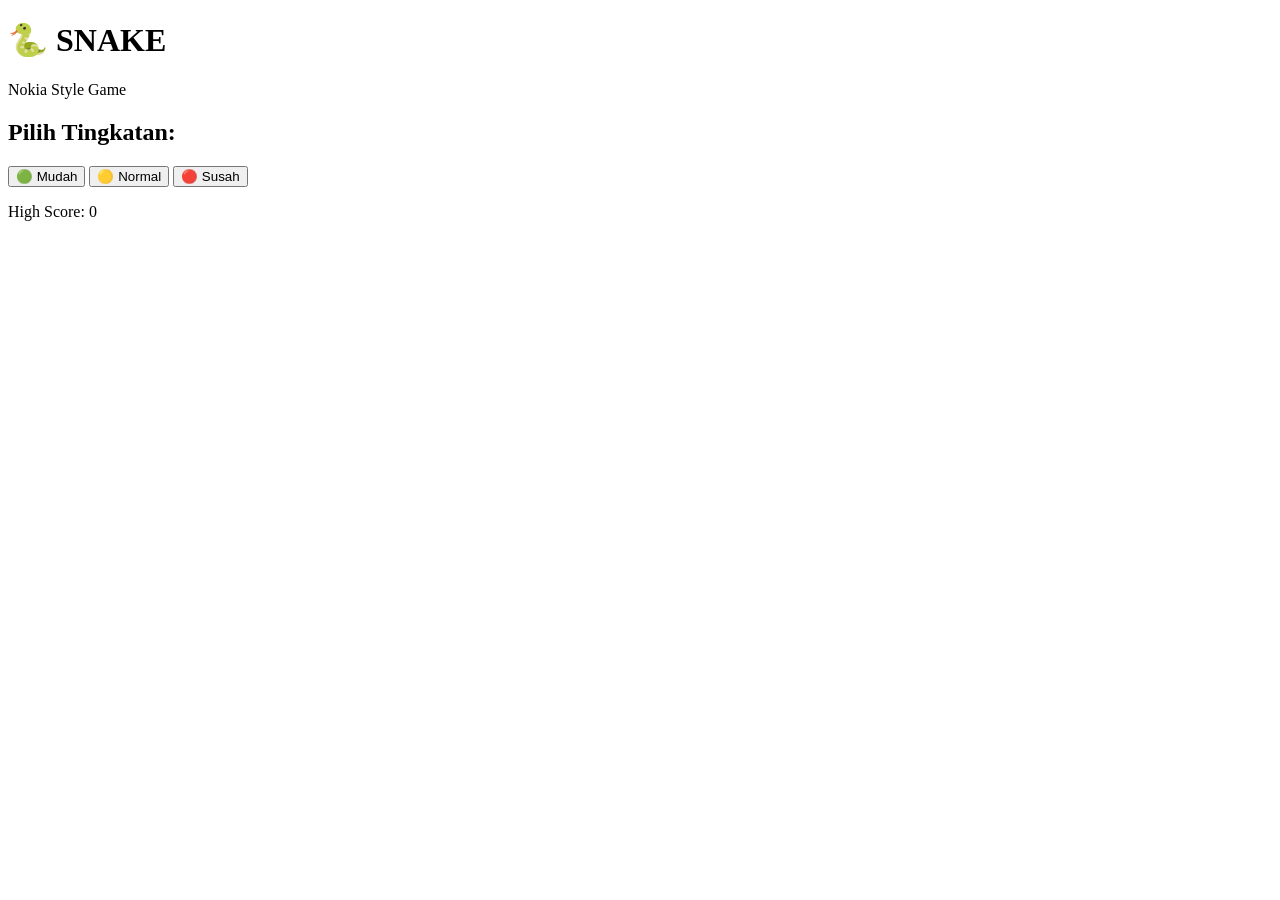
==== index.html @ 790ce5f3 "Refactor index.html for improved structure and SEO Added meta tags for description and theme color, " ====
<!DOCTYPE html>
<html lang="id">
<head>
    <meta charset="UTF-8">
    <meta name="viewport" content="width=device-width, initial-scale=1.0">
    <meta name="description" content="Permainan Ular Nokia 2D - Game klasik dengan berbagai tingkatan kesulitan">
    <meta name="theme-color" content="#000000">
    <title>Permainan Ular Nokia 2D</title>
    <link rel="stylesheet" href="style.css">
</head>
<body>
    <!-- Menu Utama -->
    <div id="menu">
        <div class="nokia-logo">
            <h1>🐍 SNAKE</h1>
            <p>Nokia Style Game</p>
        </div>
        <div class="level-selection">
            <h2>Pilih Tingkatan:</h2>
            <button class="level-btn" onclick="startGame(1)">
                <span class="level-icon">🟢</span> Mudah
            </button>
            <button class="level-btn" onclick="startGame(2)">
                <span class="level-icon">🟡</span> Normal
            </button>
            <button class="level-btn" onclick="startGame(3)">
                <span class="level-icon">🔴</span> Susah
            </button>
        </div>
        <div class="high-score-display">
            <p>High Score: <span id="menu-high-score">0</span></p>
        </div>
    </div>

    <!-- Area Game -->
    <div id="game-area" style="display: none;">
        <!-- Header Score -->
        <div class="game-header">
            <div class="score-box">
                <span class="label">SKOR</span>
                <span id="current-score">0</span>
            </div>
            <div class="score-box">
                <span class="label">HIGH</span>
                <span id="high-score">0</span>
            </div>
        </div>

        <!-- Canvas Game -->
        <div class="canvas-container">
            <canvas id="game-canvas" width="400" height="400"></canvas>
        </div>

        <!-- Kontrol HP -->
        <div class="controls-hp">
            <button class="control-btn" id="btn-up" aria-label="Atas">▲</button>
            <div class="control-row">
                <button class="control-btn" id="btn-left" aria-label="Kiri">◀</button>
                <button class="control-btn" id="btn-down" aria-label="Bawah">▼</button>
                <button class="control-btn" id="btn-right" aria-label="Kanan">▶</button>
            </div>
        </div>

        <!-- Kontrol PC -->
        <div class="controls-pc">
            <div class="control-info">
                <p>Gunakan tombol panah keyboard</p>
            </div>
        </div>

        <!-- Tombol Reset -->
        <button class="reset-btn" onclick="resetGame()">🔄 Reset Game</button>
    </div>

    <!-- Overlay Game Over -->
    <div id="game-over-overlay" style="display: none;">
        <div class="overlay-content">
            <h2>🎮 GAME OVER</h2>
            <p>Skor Akhir: <span id="final-score">0</span></p>
            <p>High Score: <span id="final-high-score">0</span></p>
            <button class="play-again-btn" onclick="showMenu()">🏠 Menu Utama</button>
        </div>
    </div>

    <script src="script.js"></script>
</body>
</html>
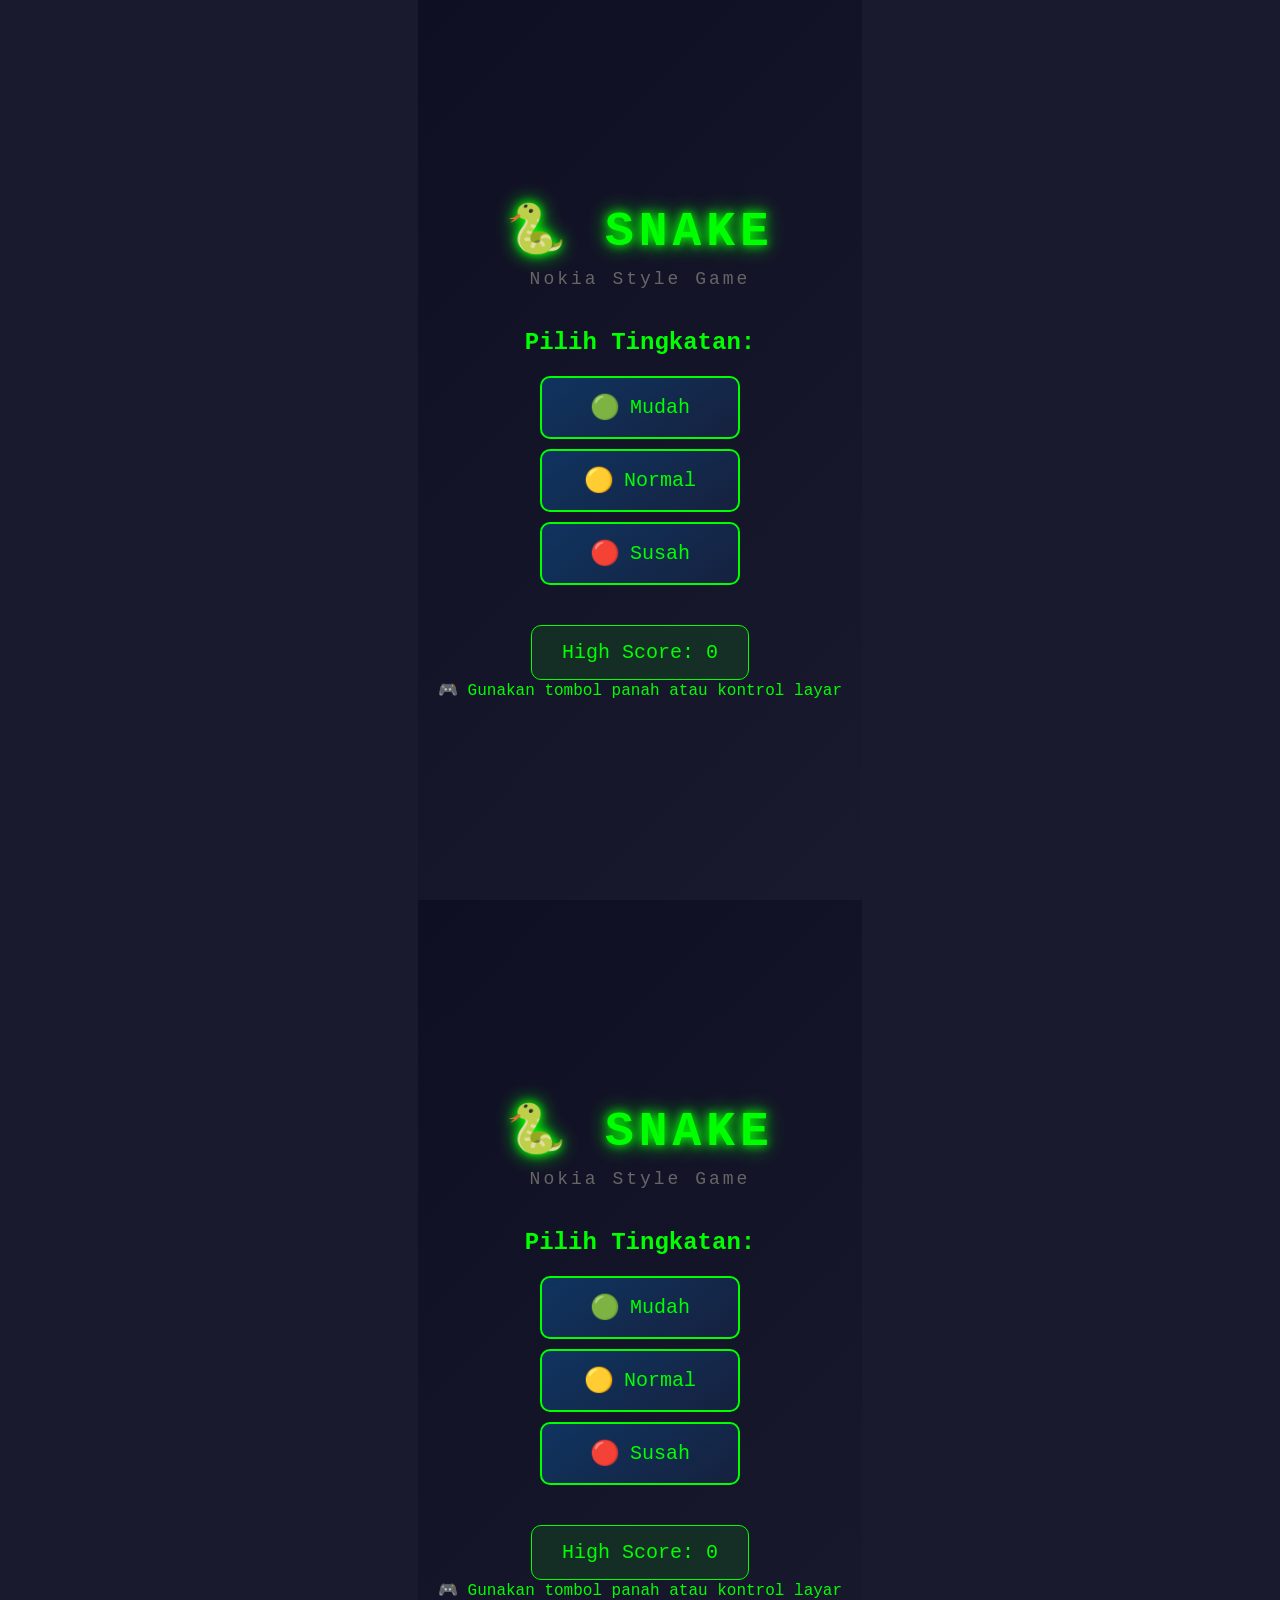
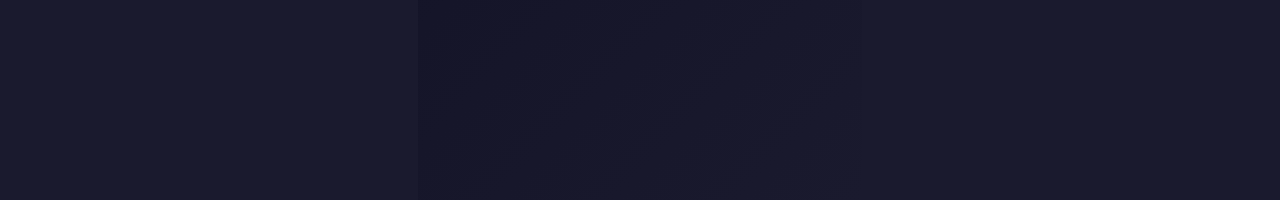
==== commit 11ccf9df: "Add instructions for game controls Added instructions for using controls in the game." ====
--- a/index.html
+++ b/index.html
@@ -30,6 +30,9 @@
         <div class="high-score-display">
             <p>High Score: <span id="menu-high-score">0</span></p>
         </div>
+        <div class="instructions">
+            <p>🎮 Gunakan tombol panah atau kontrol layar</p>
+        </div>
     </div>
 
     <!-- Area Game -->
@@ -61,10 +64,85 @@
             </div>
         </div>
 
-        <!-- Kontrol PC -->
-        <div class="controls-pc">
-            <div class="control-info">
-                <p>Gunakan tombol panah keyboard</p>
+        <!-- Tombol Reset -->
+        <button class="reset-btn" onclick="resetGame()">🔄 Reset Game</button>
+    </div>
+
+    <!-- Overlay Game Over -->
+    <div id="game-over-overlay" style="display: none;">
+        <div class="overlay-content">
+            <h2>🎮 GAME OVER</h2>
+            <p>Skor Akhir: <span id="final-score">0</span></p>
+            <p>High Score: <span id="final-high-score">0</span></p>
+            <button class="play-again-btn" onclick="showMenu()">🏠 Menu Utama</button>
+        </div>
+    </div>
+
+    <script src="script.js"></script>
+</body>
+</html><!DOCTYPE html>
+<html lang="id">
+<head>
+    <meta charset="UTF-8">
+    <meta name="viewport" content="width=device-width, initial-scale=1.0">
+    <meta name="description" content="Permainan Ular Nokia 2D - Game klasik dengan berbagai tingkatan kesulitan">
+    <meta name="theme-color" content="#000000">
+    <title>Permainan Ular Nokia 2D</title>
+    <link rel="stylesheet" href="style.css">
+</head>
+<body>
+    <!-- Menu Utama -->
+    <div id="menu">
+        <div class="nokia-logo">
+            <h1>🐍 SNAKE</h1>
+            <p>Nokia Style Game</p>
+        </div>
+        <div class="level-selection">
+            <h2>Pilih Tingkatan:</h2>
+            <button class="level-btn" onclick="startGame(1)">
+                <span class="level-icon">🟢</span> Mudah
+            </button>
+            <button class="level-btn" onclick="startGame(2)">
+                <span class="level-icon">🟡</span> Normal
+            </button>
+            <button class="level-btn" onclick="startGame(3)">
+                <span class="level-icon">🔴</span> Susah
+            </button>
+        </div>
+        <div class="high-score-display">
+            <p>High Score: <span id="menu-high-score">0</span></p>
+        </div>
+        <div class="instructions">
+            <p>🎮 Gunakan tombol panah atau kontrol layar</p>
+        </div>
+    </div>
+
+    <!-- Area Game -->
+    <div id="game-area" style="display: none;">
+        <!-- Header Score -->
+        <div class="game-header">
+            <div class="score-box">
+                <span class="label">SKOR</span>
+                <span id="current-score">0</span>
+            </div>
+            <div class="score-box">
+                <span class="label">HIGH</span>
+                <span id="high-score">0</span>
+            </div>
+        </div>
+
+        <!-- Canvas Game -->
+        <div class="canvas-container">
+            <canvas id="game-canvas" width="400" height="400"></canvas>
+        </div>
+
+        <!-- Kontrol HP -->
+        <div class="controls-hp">
+            <button class="control-btn" id="btn-up" aria-label="Atas">▲</button>
+            <div class="control-row">
+                <button class="control-btn" id="btn-left" aria-label="Kiri">◀</button>
+                <button class="control-btn" id="btn-down" aria-label="Bawah">▼</button>
+                <button class="control-btn" id="btn-right" aria-label="Kanan">▶</button>
             </div>
         </div>
 
--- a/style.css
+++ b/style.css
@@ -0,0 +1,351 @@
+/* ============================================
+   RESET & BASE STYLES
+   ============================================ */
+* {
+    margin: 0;
+    padding: 0;
+    box-sizing: border-box;
+}
+
+body {
+    margin: 0;
+    background-color: #1a1a2e;
+    font-family: 'Courier New', monospace;
+    color: #00ff00;
+    display: flex;
+    flex-direction: column;
+    align-items: center;
+    min-height: 100vh;
+    overflow: hidden;
+    user-select: none;
+    -webkit-user-select: none;
+}
+
+/* ============================================
+   MENU UTAMA
+   ============================================ */
+#menu {
+    display: flex;
+    flex-direction: column;
+    align-items: center;
+    justify-content: center;
+    min-height: 100vh;
+    padding: 20px;
+    background: linear-gradient(135deg, #0f0f23 0%, #1a1a2e 100%);
+}
+
+.nokia-logo {
+    text-align: center;
+    margin-bottom: 40px;
+}
+
+.nokia-logo h1 {
+    font-size: 48px;
+    color: #00ff00;
+    text-shadow: 0 0 10px #00ff00, 0 0 20px #00ff00;
+    letter-spacing: 5px;
+    margin-bottom: 10px;
+}
+
+.nokia-logo p {
+    font-size: 18px;
+    color: #666;
+    letter-spacing: 3px;
+}
+
+.level-selection {
+    text-align: center;
+    margin-bottom: 30px;
+}
+
+.level-selection h2 {
+    font-size: 24px;
+    margin-bottom: 20px;
+    color: #00ff00;
+}
+
+.level-btn {
+    display: flex;
+    align-items: center;
+    justify-content: center;
+    gap: 10px;
+    width: 200px;
+    padding: 15px 30px;
+    margin: 10px auto;
+    font-size: 20px;
+    font-family: 'Courier New', monospace;
+    background: linear-gradient(145deg, #0f3460, #16213e);
+    border: 2px solid #00ff00;
+    border-radius: 10px;
+    color: #00ff00;
+    cursor: pointer;
+    transition: all 0.3s ease;
+}
+
+.level-btn:hover {
+    transform: scale(1.05);
+    box-shadow: 0 0 20px rgba(0, 255, 0, 0.5);
+}
+
+.level-icon {
+    font-size: 24px;
+}
+
+.high-score-display {
+    background: rgba(0, 255, 0, 0.1);
+    padding: 15px 30px;
+    border-radius: 10px;
+    border: 1px solid #00ff00;
+}
+
+.high-score-display p {
+    font-size: 20px;
+    color: #00ff00;
+}
+
+/* ============================================
+   AREA GAME
+   ============================================ */
+#game-area {
+    display: flex;
+    flex-direction: column;
+    align-items: center;
+    justify-content: center;
+    min-height: 100vh;
+    padding: 20px;
+    background: linear-gradient(135deg, #0f0f23 0%, #1a1a2e 100%);
+}
+
+.game-header {
+    display: flex;
+    gap: 30px;
+    margin-bottom: 20px;
+}
+
+.score-box {
+    background: rgba(0, 255, 0, 0.1);
+    padding: 15px 30px;
+    border-radius: 10px;
+    border: 2px solid #00ff00;
+    text-align: center;
+}
+
+.score-box .label {
+    display: block;
+    font-size: 12px;
+    color: #666;
+    margin-bottom: 5px;
+}
+
+.score-box span {
+    font-size: 28px;
+    font-weight: bold;
+    color: #00ff00;
+}
+
+.canvas-container {
+    position: relative;
+    border: 4px solid #00ff00;
+    border-radius: 10px;
+    padding: 10px;
+    background: #000;
+    box-shadow: 0 0 30px rgba(0, 255, 0, 0.3);
+}
+
+#game-canvas {
+    display: block;
+    background: #000;
+    border-radius: 5px;
+}
+
+/* ============================================
+   KONTROL
+   ============================================ */
+.controls-hp {
+    margin-top: 20px;
+    display: flex;
+    flex-direction: column;
+    align-items: center;
+}
+
+.control-row {
+    display: flex;
+    gap: 10px;
+    margin-top: 10px;
+}
+
+.control-btn {
+    width: 60px;
+    height: 60px;
+    font-size: 24px;
+    background: linear-gradient(145deg, #0f3460, #16213e);
+    border: 2px solid #00ff00;
+    border-radius: 10px;
+    color: #00ff00;
+    cursor: pointer;
+    transition: all 0.2s ease;
+    touch-action: manipulation;
+}
+
+.control-btn:active {
+    transform: scale(0.95);
+    background: linear-gradient(145deg, #16213e, #0f3460);
+}
+
+.controls-pc {
+    margin-top: 20px;
+    text-align: center;
+}
+
+.controls-pc p {
+    color: #666;
+    font-size: 14px;
+}
+
+.reset-btn {
+    margin-top: 20px;
+    padding: 12px 30px;
+    font-size: 16px;
+    font-family: 'Courier New', monospace;
+    background: #e94560;
+    border: none;
+    border-radius: 10px;
+    color: white;
+    cursor: pointer;
+    transition: all 0.3s ease;
+}
+
+.reset-btn:hover {
+    background: #c0354c;
+    transform: scale(1.05);
+}
+
+/* ============================================
+   OVERLAY GAME OVER
+   ============================================ */
+#game-over-overlay {
+    position: fixed;
+    top: 0;
+    left: 0;
+    width: 100%;
+    height: 100%;
+    background: rgba(0, 0, 0, 0.9);
+    display: flex;
+    align-items: center;
+    justify-content: center;
+    z-index: 1000;
+}
+
+.overlay-content {
+    text-align: center;
+    background: linear-gradient(135deg, #0f0f23 0%, #1a1a2e 100%);
+    padding: 40px;
+    border-radius: 20px;
+    border: 3px solid #00ff00;
+    box-shadow: 0 0 50px rgba(0, 255, 0, 0.5);
+}
+
+.overlay-content h2 {
+    font-size: 36px;
+    color: #e94560;
+    margin-bottom: 20px;
+    text-shadow: 0 0 10px #e94560;
+}
+
+.overlay-content p {
+    font-size: 20px;
+    color: #00ff00;
+    margin: 10px 0;
+}
+
+.overlay-content span {
+    font-weight: bold;
+}
+
+.play-again-btn {
+    margin-top: 20px;
+    padding: 15px 40px;
+    font-size: 18px;
+    font-family: 'Courier New', monospace;
+    background: #00ff00;
+    border: none;
+    border-radius: 10px;
+    color: #000;
+    cursor: pointer;
+    transition: all 0.3s ease;
+}
+
+.play-again-btn:hover {
+    background: #00cc00;
+    transform: scale(1.05);
+}
+
+/* ============================================
+   RESPONSIVE DESIGN
+   ============================================ */
+@media (max-width: 768px) {
+    .nokia-logo h1 {
+        font-size: 36px;
+    }
+
+    .level-btn {
+        width: 180px;
+        padding: 12px 25px;
+        font-size: 18px;
+    }
+
+    .score-box {
+        padding: 10px 20px;
+    }
+
+    .score-box span {
+        font-size: 24px;
+    }
+
+    #game-canvas {
+        width: 90vw;
+        height: 90vw;
+        max-width: 360px;
+        max-height: 360px;
+    }
+
+    .control-btn {
+        width: 50px;
+        height: 50px;
+        font-size: 20px;
+    }
+
+    .overlay-content {
+        padding: 30px;
+        margin: 20px;
+    }
+
+    .overlay-content h2 {
+        font-size: 28px;
+    }
+
+    .overlay-content p {
+        font-size: 18px;
+    }
+}
+
+/* ============================================
+   ANIMATIONS
+   ============================================ */
+@keyframes pulse {
+    0%, 100% { opacity: 1; }
+    50% { opacity: 0.5; }
+}
+
+@keyframes glow {
+    0%, 100% { box-shadow: 0 0 20px rgba(0, 255, 0, 0.5); }
+    50% { box-shadow: 0 0 40px rgba(0, 255, 0, 0.8); }
+}
+
+.level-btn:hover {
+    animation: pulse 1s ease-in-out infinite;
+}
+
+#game-canvas {
+    animation: glow 2s ease-in-out infinite;
+}
--- a/style.css
+++ b/style.css
@@ -0,0 +1,351 @@
+/* ============================================
+   RESET & BASE STYLES
+   ============================================ */
+* {
+    margin: 0;
+    padding: 0;
+    box-sizing: border-box;
+}
+
+body {
+    margin: 0;
+    background-color: #1a1a2e;
+    font-family: 'Courier New', monospace;
+    color: #00ff00;
+    display: flex;
+    flex-direction: column;
+    align-items: center;
+    min-height: 100vh;
+    overflow: hidden;
+    user-select: none;
+    -webkit-user-select: none;
+}
+
+/* ============================================
+   MENU UTAMA
+   ============================================ */
+#menu {
+    display: flex;
+    flex-direction: column;
+    align-items: center;
+    justify-content: center;
+    min-height: 100vh;
+    padding: 20px;
+    background: linear-gradient(135deg, #0f0f23 0%, #1a1a2e 100%);
+}
+
+.nokia-logo {
+    text-align: center;
+    margin-bottom: 40px;
+}
+
+.nokia-logo h1 {
+    font-size: 48px;
+    color: #00ff00;
+    text-shadow: 0 0 10px #00ff00, 0 0 20px #00ff00;
+    letter-spacing: 5px;
+    margin-bottom: 10px;
+}
+
+.nokia-logo p {
+    font-size: 18px;
+    color: #666;
+    letter-spacing: 3px;
+}
+
+.level-selection {
+    text-align: center;
+    margin-bottom: 30px;
+}
+
+.level-selection h2 {
+    font-size: 24px;
+    margin-bottom: 20px;
+    color: #00ff00;
+}
+
+.level-btn {
+    display: flex;
+    align-items: center;
+    justify-content: center;
+    gap: 10px;
+    width: 200px;
+    padding: 15px 30px;
+    margin: 10px auto;
+    font-size: 20px;
+    font-family: 'Courier New', monospace;
+    background: linear-gradient(145deg, #0f3460, #16213e);
+    border: 2px solid #00ff00;
+    border-radius: 10px;
+    color: #00ff00;
+    cursor: pointer;
+    transition: all 0.3s ease;
+}
+
+.level-btn:hover {
+    transform: scale(1.05);
+    box-shadow: 0 0 20px rgba(0, 255, 0, 0.5);
+}
+
+.level-icon {
+    font-size: 24px;
+}
+
+.high-score-display {
+    background: rgba(0, 255, 0, 0.1);
+    padding: 15px 30px;
+    border-radius: 10px;
+    border: 1px solid #00ff00;
+}
+
+.high-score-display p {
+    font-size: 20px;
+    color: #00ff00;
+}
+
+/* ============================================
+   AREA GAME
+   ============================================ */
+#game-area {
+    display: flex;
+    flex-direction: column;
+    align-items: center;
+    justify-content: center;
+    min-height: 100vh;
+    padding: 20px;
+    background: linear-gradient(135deg, #0f0f23 0%, #1a1a2e 100%);
+}
+
+.game-header {
+    display: flex;
+    gap: 30px;
+    margin-bottom: 20px;
+}
+
+.score-box {
+    background: rgba(0, 255, 0, 0.1);
+    padding: 15px 30px;
+    border-radius: 10px;
+    border: 2px solid #00ff00;
+    text-align: center;
+}
+
+.score-box .label {
+    display: block;
+    font-size: 12px;
+    color: #666;
+    margin-bottom: 5px;
+}
+
+.score-box span {
+    font-size: 28px;
+    font-weight: bold;
+    color: #00ff00;
+}
+
+.canvas-container {
+    position: relative;
+    border: 4px solid #00ff00;
+    border-radius: 10px;
+    padding: 10px;
+    background: #000;
+    box-shadow: 0 0 30px rgba(0, 255, 0, 0.3);
+}
+
+#game-canvas {
+    display: block;
+    background: #000;
+    border-radius: 5px;
+}
+
+/* ============================================
+   KONTROL
+   ============================================ */
+.controls-hp {
+    margin-top: 20px;
+    display: flex;
+    flex-direction: column;
+    align-items: center;
+}
+
+.control-row {
+    display: flex;
+    gap: 10px;
+    margin-top: 10px;
+}
+
+.control-btn {
+    width: 60px;
+    height: 60px;
+    font-size: 24px;
+    background: linear-gradient(145deg, #0f3460, #16213e);
+    border: 2px solid #00ff00;
+    border-radius: 10px;
+    color: #00ff00;
+    cursor: pointer;
+    transition: all 0.2s ease;
+    touch-action: manipulation;
+}
+
+.control-btn:active {
+    transform: scale(0.95);
+    background: linear-gradient(145deg, #16213e, #0f3460);
+}
+
+.controls-pc {
+    margin-top: 20px;
+    text-align: center;
+}
+
+.controls-pc p {
+    color: #666;
+    font-size: 14px;
+}
+
+.reset-btn {
+    margin-top: 20px;
+    padding: 12px 30px;
+    font-size: 16px;
+    font-family: 'Courier New', monospace;
+    background: #e94560;
+    border: none;
+    border-radius: 10px;
+    color: white;
+    cursor: pointer;
+    transition: all 0.3s ease;
+}
+
+.reset-btn:hover {
+    background: #c0354c;
+    transform: scale(1.05);
+}
+
+/* ============================================
+   OVERLAY GAME OVER
+   ============================================ */
+#game-over-overlay {
+    position: fixed;
+    top: 0;
+    left: 0;
+    width: 100%;
+    height: 100%;
+    background: rgba(0, 0, 0, 0.9);
+    display: flex;
+    align-items: center;
+    justify-content: center;
+    z-index: 1000;
+}
+
+.overlay-content {
+    text-align: center;
+    background: linear-gradient(135deg, #0f0f23 0%, #1a1a2e 100%);
+    padding: 40px;
+    border-radius: 20px;
+    border: 3px solid #00ff00;
+    box-shadow: 0 0 50px rgba(0, 255, 0, 0.5);
+}
+
+.overlay-content h2 {
+    font-size: 36px;
+    color: #e94560;
+    margin-bottom: 20px;
+    text-shadow: 0 0 10px #e94560;
+}
+
+.overlay-content p {
+    font-size: 20px;
+    color: #00ff00;
+    margin: 10px 0;
+}
+
+.overlay-content span {
+    font-weight: bold;
+}
+
+.play-again-btn {
+    margin-top: 20px;
+    padding: 15px 40px;
+    font-size: 18px;
+    font-family: 'Courier New', monospace;
+    background: #00ff00;
+    border: none;
+    border-radius: 10px;
+    color: #000;
+    cursor: pointer;
+    transition: all 0.3s ease;
+}
+
+.play-again-btn:hover {
+    background: #00cc00;
+    transform: scale(1.05);
+}
+
+/* ============================================
+   RESPONSIVE DESIGN
+   ============================================ */
+@media (max-width: 768px) {
+    .nokia-logo h1 {
+        font-size: 36px;
+    }
+
+    .level-btn {
+        width: 180px;
+        padding: 12px 25px;
+        font-size: 18px;
+    }
+
+    .score-box {
+        padding: 10px 20px;
+    }
+
+    .score-box span {
+        font-size: 24px;
+    }
+
+    #game-canvas {
+        width: 90vw;
+        height: 90vw;
+        max-width: 360px;
+        max-height: 360px;
+    }
+
+    .control-btn {
+        width: 50px;
+        height: 50px;
+        font-size: 20px;
+    }
+
+    .overlay-content {
+        padding: 30px;
+        margin: 20px;
+    }
+
+    .overlay-content h2 {
+        font-size: 28px;
+    }
+
+    .overlay-content p {
+        font-size: 18px;
+    }
+}
+
+/* ============================================
+   ANIMATIONS
+   ============================================ */
+@keyframes pulse {
+    0%, 100% { opacity: 1; }
+    50% { opacity: 0.5; }
+}
+
+@keyframes glow {
+    0%, 100% { box-shadow: 0 0 20px rgba(0, 255, 0, 0.5); }
+    50% { box-shadow: 0 0 40px rgba(0, 255, 0, 0.8); }
+}
+
+.level-btn:hover {
+    animation: pulse 1s ease-in-out infinite;
+}
+
+#game-canvas {
+    animation: glow 2s ease-in-out infinite;
+}
